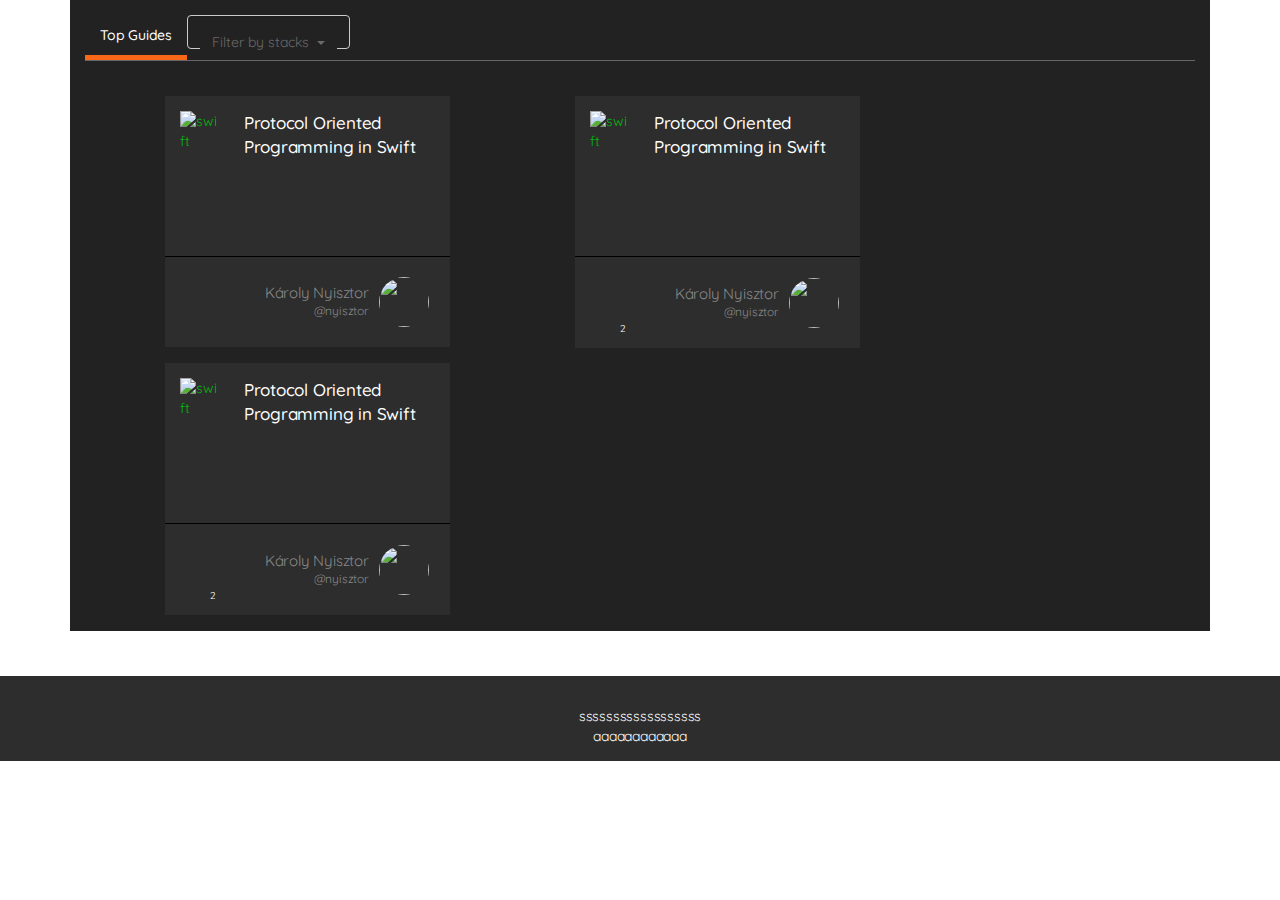
==== guides.html @ ede220b5 "dd" ====
<!DOCTYPE HTML>
<html>
	<head>
		<title>Sebas663</title>
		<meta charset="utf-8">
		<meta http-equiv="X-UA-Compatible" content="IE=edge">
		<meta name="viewport" content="width=device-width, initial-scale=1">

		<!-- Css link -->
		<!--<link rel="stylesheet" href="assets/font-awesome/css/font-awesome.min.css">-->
        <!--<link rel="stylesheet" href="assets/bootstrap/css/bootstrap.min.css"> -->
		<!-- Latest compiled and minified CSS -->
		<link rel="stylesheet" href="https://maxcdn.bootstrapcdn.com/bootstrap/3.3.7/css/bootstrap.min.css" integrity="sha384-BVYiiSIFeK1dGmJRAkycuHAHRg32OmUcww7on3RYdg4Va+PmSTsz/K68vbdEjh4u" crossorigin="anonymous">

		<!-- HTML5 shim and Respond.js for IE8 support of HTML5 elements and media queries -->
		<!-- WARNING: Respond.js doesn't work if you view the page via file:// -->
		<!--[if lt IE 9]>
		<script src="https://oss.maxcdn.com/html5shiv/3.7.3/html5shiv.min.js"></script>
		<script src="https://oss.maxcdn.com/respond/1.4.2/respond.min.js"></script>
		<![endif]-->  
		<link rel="stylesheet" href="https://use.fontawesome.com/9592a7c427.css">
		<script src="https://use.fontawesome.com/0fc3d1ae27.js"></script>

       	<link href="https://fonts.googleapis.com/css?family=Merriweather+Sans|Muli|Oxygen|Poppins|Quicksand|Roboto" rel="stylesheet">
		<link rel="stylesheet" href="assets/custom-css/base.css">
	</head>
	<body>
         <div id="body">
            <div class="container">
				<div id="article-list">
                    <div class="row">
                        <div class="col-md-12">
                            <ul class="nav">
                                <li><a href="/guides/" class="active">Top Guides</a></li>
								<li class="stack-filter">
                                    <div class="btn-group bootstrap-select show-tick form-control">
                                        <button type="button" class="btn dropdown-toggle btn-default" data-toggle="dropdown" data-id="stacks" title="Filter by stacks">
                                            <span class="filter-option pull-left">Filter by stacks</span>
                                            &nbsp;
                                            <span class="bs-caret">
                                                <span class="caret"></span>
                                            </span>
                                        </button>
                                        <div class="dropdown-menu open">
                                            <div class="popover-title">
                                                <button type="button" class="close" aria-hidden="true">×</button>Scroll for additional stacks
                                            </div>
                                            <ul class="dropdown-menu inner" role="menu">
                                                <li data-original-index="0">
                                                    <a tabindex="0"  data-tokens="null"><span class="text">Java and J2EE</span>
                                                    <span class="glyphicon glyphicon-ok check-mark"></span>
                                                    </a>
                                                </li>
                                                <li data-original-index="0">
                                                    <a tabindex="0"  data-tokens="null"><span class="text">Java and J2EE 2</span>
                                                    <span class="glyphicon glyphicon-ok check-mark"></span>
                                                    </a>
                                                </li>
                                                <li data-original-index="0">
                                                    <a tabindex="0"  data-tokens="null"><span class="text">Java and J2EE 3</span>
                                                    <span class="glyphicon glyphicon-ok check-mark"></span>
                                                    </a>
                                                </li>
                                            </ul>
                                    </div>
                                    <select id="stacks" name="stacks" class="form-control selectpicker" data-header="Scroll for additional stacks" data-size="10" data-dropup-auto="false" data-title="Filter by stacks" data-selected-text-format="count > 0" multiple="" onchange="filter()" style="display: none;" tabindex="-98">
                                            
                                        <option value="Java and J2EE">Java and J2EE</option>
                                        <option value="Java and J2EE">Java and J2EE 2</option>
                                        <option value="Java and J2EE">Java and J2EE 3</option>
                                    </select>
                                </div>
                            </li>
                        </ul>
                        <br style="clear: left;">
                    </div>
                </div>
                <div class="row">
                    <div class="col-md-12">
                        <div class="row article-row">
                            <div class="col-sm-3 col-md-offset-1 article-teaser" data-row-id="0">
                                <a href="/guides/swift/protocol-oriented-programming-in-swift">
                                    <span class="clickable"></span>
                                    <div class="row">
                                        <div class="col-xs-3">
                                            <span class="stack" style="display: none;">swift</span>
                                            <div class="article-description">
                                                <img src="/guides/static/img/stack_images/swift.png" width="40" height="43" alt="swift">
                                            </div><!-- description -->
                                        </div><!-- col -->
                                        <div class="col-xs-8 article-description title">
                                            <p> Protocol Oriented Programming in Swift</p>
                                        </div><!-- col -->
                                    </div> <!-- row -->
                                    <div class="row">
                                        <div class="col-xs-12">
                                            <hr>
                                        </div>
                                    </div>
                                    <div class="row">
                                        <!--<div class="heart-info heart col-xs-1">
                                            <span class="heart-count">2</span>
                                        </div>-->
                                        <p class="col-xs-11 article-author">
                                            <img src="https://avatars5.githubusercontent.com/u/198511?v=4&amp;s=100" alt="">
                                            <span class="name">Károly Nyisztor</span>
                                            <span class="gh-name">@nyisztor</span>                                                   
                                        </p>
                                    </div> <!-- row -->
                                </a><!-- clickable -->
                            </div> <!-- teaser col -->
                            
                            <div class="col-sm-3 col-md-offset-1 article-teaser" data-row-id="1">
                                <a href="/guides/swift/protocol-oriented-programming-in-swift">
                                    <span class="clickable"></span>
                                    <div class="row">
                                        <div class="col-xs-3">
                                            <span class="stack" style="display: none;">swift</span>
                                            <div class="article-description">
                                                <img src="/guides/static/img/stack_images/swift.png" width="40" height="43" alt="swift">
                                            </div><!-- description -->
                                        </div><!-- col -->
                                        <div class="col-xs-8 article-description title">
                                            <p> Protocol Oriented Programming in Swift</p>
                                        </div><!-- col -->
                                    </div> <!-- row -->
                                    <div class="row">
                                        <div class="col-xs-12">
                                            <hr>
                                        </div>
                                    </div>
                                    <div class="row">
                                        <div class="heart-info heart col-xs-1">
                                            <span class="heart-count">2</span>
                                        </div>
                                        <p class="col-xs-11 article-author">
                                            <img src="https://avatars5.githubusercontent.com/u/198511?v=4&amp;s=100" alt="">
                                            <span class="name">Károly Nyisztor</span>
                                            <span class="gh-name">@nyisztor</span>                                                   
                                        </p>
                                    </div> <!-- row -->
                                </a><!-- clickable -->
                            </div> <!-- teaser col -->

                            <div class="col-sm-3 col-md-offset-1 article-teaser" data-row-id="2">
                                <a href="/guides/swift/protocol-oriented-programming-in-swift">
                                    <span class="clickable"></span>
                                    <div class="row">
                                        <div class="col-xs-3">
                                            <span class="stack" style="display: none;">swift</span>
                                            <div class="article-description">
                                                <img src="/guides/static/img/stack_images/swift.png" width="40" height="43" alt="swift">
                                            </div><!-- description -->
                                        </div><!-- col -->
                                        <div class="col-xs-8 article-description title">
                                            <p> Protocol Oriented Programming in Swift</p>
                                        </div><!-- col -->
                                    </div> <!-- row -->
                                    <div class="row">
                                        <div class="col-xs-12">
                                            <hr>
                                        </div>
                                    </div>
                                    <div class="row">
                                        <div class="heart-info heart col-xs-1">
                                            <span class="heart-count">2</span>
                                        </div>
                                        <p class="col-xs-11 article-author">
                                            <img src="https://avatars5.githubusercontent.com/u/198511?v=4&amp;s=100" alt="">
                                            <span class="name">Károly Nyisztor</span>
                                            <span class="gh-name">@nyisztor</span>                                                   
                                        </p>
                                    </div> <!-- row -->
                                </a><!-- clickable -->
                            </div> <!-- teaser col -->
                            
                        </div> <!-- inner-row -->
                    </div> <!-- col-md-12 -->
                </div> <!-- outer-row -->
                <div class="row">
                    <div class="col-md-12">
                        <div class="row">
                            <!--
                            <div class="col-sm-10 load-guides col-md-offset-1">
                                Load More
                            </div>
                            -->
                        </div> <!-- inner row -->
                    </div><!-- col -->
                </div><!-- outer row -->					
            </div><!-- article list -->

        </div><!-- container -->
        <div id="signup-row" class="row" style="display:none;">
            <div class="col-md-12">
                <span class="close-btn">x</span>
                <div class="row">
                    
                </div> <!-- inner row -->
            </div><!-- col 12 -->
        </div><!-- row signup -->
    </div>

	<!-- Footer -->
	<div id="footer">
		<div class="container">
			<div class="row">
				<footer class="row">
				<!--<div id="footer-logo-1" class="row">-->
					<div class="col-xs-12">
						<!--<a href="#">
							<img src="/guides/static/img/footer_logo.png" width="191" height="42" alt="Pluralsight"> </a>-->
							ssssssssssssssssss
					</div><!-- col -->
					aaaaaaaaaaaa
				<!--</div>-->
				</footer>
			</div><!-- row -->
		</div><!-- container -->
	</div>
	<!-- end Footer -->
	<!-- load Js -->
	<!-- jQuery (necessary for Bootstrap's JavaScript plugins) -->
	<script src="https://ajax.googleapis.com/ajax/libs/jquery/1.12.4/jquery.min.js"></script>
	<!-- Include all compiled plugins (below), or include individual files as needed -->
	<!--<script src="assets/bootstrap/js/bootstrap.min.js"></script>-->
	<!-- Latest compiled and minified JavaScript -->
	<script src="https://maxcdn.bootstrapcdn.com/bootstrap/3.3.7/js/bootstrap.min.js" integrity="sha384-Tc5IQib027qvyjSMfHjOMaLkfuWVxZxUPnCJA7l2mCWNIpG9mGCD8wGNIcPD7Txa" crossorigin="anonymous"></script> 	
</body>
</html>
---- assets/custom-css/base.css ----
html {
        height: 100%;
    }

body {
    font-family: 'Quicksand', sans-serif; 
    letter-spacing: -.015em;
}

/* Mimic Pluralsight.com styling */
h1, h2, h3, h4, h5, h6 {
    font-weight: 200;
}

h1 {
    font-size: 50px;
}

h2 {
    font-size: 42px;
}

h3 {
    font-size: 30px;
}

h4 {
    font-size: 24px;
}

h5 {
    font-size: 19px;
}

h6 {
    font-size: 19px;
}


#header-white {
    background-color: #ffffff;
    color: #000000;
    padding: 15px 15px 15px 15px;
    border-bottom: 1px solid #ffffff; 
}

.navbar {
    background-color: #fff;
}


#navbar a {
    font-weight: 300;
}

#header-white .navbar {
    background-color: #ffffff;
    border-bottom: 1px solid #ffffff; 
}

#header-white #navbar a, #header-white #navbar a:visited, #header-white #navbar a:focus {
    color: #000000;
    text-decoration: none;
    background-color: #ffffff;
}

#header-white .emphasize {
    border: 1px solid #000000;
}

#header-white #navbar a:hover {
    color: #05b710;
}

/* Overwrite bootstrap default icon bar to make it show up on white background */
#header-white .navbar-toggle .icon-bar {
    background-color: #000000;
}

.emphasize {
    border: 1px solid #ffffff;
    padding: 15px;
}

#navbar a.emphasize {
    /* Align words with other links */
    margin-top: 6px;
    padding: 9px 35px 9px 35px;
}

a, a:visited, a:hover, a:focus {
    color: #05b710;
    text-decoration: none;
}

#title {
    clear: left;
    padding-top: 20px;
}

#table-of-contents {
    margin-top: 30px;
    font-size: 12px;
}

#table-of-contents ul {
    list-style-type: none;
    padding-left: 0px;
}

#table-of-contents h4 {
    font-size: 15px;
    color: #b0b0b0;
}

#table-of-contents a,
#table-of-contents a:visited,
#table-of-contents a:focus {
    color: #b0b0b0;
}

#table-of-contents a:hover {
    color: #05b710;
}

#article-header {
    position: relative;
    margin-bottom: 40px;
}

#article-header img {
    float: left;
    margin-top: 10px;
}

#article-header h2 {
    float: left;
    margin-left: 10px;
    margin-top: 3px;
    font-size: 16px;
}

#article-header h3 {
    clear: left;
    position: absolute;
    /* based on size of article image */
    left: 50px;
    top: 0px;
    font-size: 16px;
}


#body {
    background-color: #ffffff;
    color: #000000;
    padding-bottom: 15px;
}

#hero + #body {
    background-color: #171717;
    color: #ffffff;
}

.body-dark {
    background-color: #171717;
    color: #ffffff;
}

#article-list {
    background-color: #222222;
    padding: 15px;
    min-height: 250px;
    color: #ffffff;
    margin-bottom: 30px;
}

#article-list .nav {
    border-bottom: 1px solid #656466;
    color: #888888;
}

#article-list .nav > li {
    float: left;
}

#stacks {
    color: #696969;
    font-size: 14px;
}

/* Stack filter box */
#article-list .form-control {
    background-color: #222222;
}

#article-list .btn-default {
    background-color: #222222;
    border: none;
    font-size: 14px;
    color: #696969;
    padding-top: 10px;
}

/* Help on stack filter box */
#article-list .popover-title {
    background-color: #222222;
    border-bottom: 1px solid #696969;
}

#article-list .dropdown-menu {
    background-color: #222222;
}

/* 'X' button on stack filter box */
#article-list .dropdown-menu .close {
    color: #ffffff;
}

#article-list .dropdown-menu li a:hover {
    background-color: #696969;
}

#article-list .nav li a.active, #article-list .nav li a.active:visited, #article-list .nav li a.active:focus, #article-list .nav li.active:hover {
    color: #ffffff;
    background-color: #222222;
    border-bottom: 5px solid #f96816;
    font-weight: 500;
}

#article-list .nav li a, #article-list .nav li a:visited, #article-list .nav li a:focus, #article-list .nav li:hover {
    color: #ffffff;
    background-color: #222222;
}

/* Override button size for the bootstrap-select buttons to account for our
 * font. It defaults to 14px which is a bit too big for the default dropdown
 * text. */
.bootstrap-select .btn {
    font-size: 12px;
}
.btn {
    border-radius: 0;
}

#header-dark #navbar .dropdown-menu a,
#header-dark #navbar .dropdown-menu a:visited,
#header-dark #navbar .dropdown-menu a:focus {
    color: #000000;
    background-color: #ffffff;
}

.article-teaser {
    background-color: #2d2d2d;
    margin-right: 30px;
    margin-top: 15px;
    padding-left: 0px;
    padding-right: 0px;
    padding-bottom: 10px;
}

.article-teaser img.thumbnail {
    display: block;
    border: none;
}

@media(max-width:992px) {
    .article-teaser {
        margin-left: 30px;
    }
    .load-guides {
        margin-left: 45px;
    }
}

.article-teaser:hover {
    color: #f96816;
    background-color: #414042;
}

.article-teaser .article-author {
    color: #888888;
    font-size: 16px;
    padding-right: 10px;
    position: relative;
    overflow-wrap: break-word;
    word-wrap: break-word;
}

.article-teaser .heart-info {
    position: relative;
    top: 45px;
    margin-left: 35px;
}

.article-teaser .heart-info .heart-count {
    color: #ffffff;
    position: absolute;
    left: 30px;
    font-size: 10px;
    margin-left: -5px;
}

.article-teaser .article-author span.name {
    margin-right: 10px;
    margin-top: 5px;
    float: right;
    font-size: 15px;
}

.article-teaser .article-author span.gh-name {
    position: absolute;
    top: 25px;
    font-size: 12px;
}

.article-teaser .article-author img {
    float: right;
    width: 50px;
    height: 50px;
    border-radius: 26px;
}

/* Allow entire article teaser to be clickable */
.article-teaser span.clickable {
    position: absolute;
    width: 100%;
    height: 100%;
    top: 0;
    left: 0;
    z-index: 1;
}

.article-teaser .title {
    color: #ffffff;
    font-size: 17px;
    min-height: 140px;
    font-weight: 500;
}

.article-teaser hr {
    /* override bootstrap defaults */
    border-top: 1px solid #000000;
}

.article-description {
    /* Based off of article-teaser height. Forces the hr and link inside teaser
    * to show up in uniform place regardless of title length. */
    height: 100px;
    overflow-wrap: break-word;
    word-wrap: break-word;
    padding: 15px 0px 15px 15px;
}

.article-description img {
    float: left;
    margin-right: 10px;
}

#footer {
    /* Necessary to make sure table of contents z-index flows behind this. */
    position: relative;
    z-index: 2;
    padding: 30px 15px 15px 15px;
    background-color: #2d2d2d;
    color: #ffffff;
}

#footer a, #footer a:focus, #footer a:visited {
    color: #ffffff;
}

#footer a:hover {
    color: #000000;
    text-decoration: none;
}

#footer {
    text-align: center;
}

#footer img {
    margin-bottom: 10px;
}

#footer .social-links {
    padding-top: 10px;
}

#footer .social-links img {
    margin-right: 15px;
}
#footer-logo-1 {
    display: block;
}

@media(min-width:992px) {
    #footer #signup #email {
        /* Force bigger width when in same row as stacks box. */
        width: 210px;
    }

    .article-teaser .article-author span.gh-name {
        right: 70px;
    }

    #featured .article-details p.cta-text {
        color: #05b710;
    }

    #featured .article-details p.heart-info {
        margin-left: 30px;
    }
}

@media(max-width:992px) {
    .affix {
        position: static;
    }

    #user-info h4 {
        margin-top: 20px;
    }

    #article-sidebar {
        text-align: center;
    }

    #article-sidebar .emphasize-dark {
        display: inline;
    }

    #article-sidebar .hr-container {
        width: 100%;
    }

    #article {
        margin-top: 40px;
    }

    .article-description {
        height: 110px;
    }

    .article-teaser img.thumbnail {
        display: none;
    }

    .article-teaser .article-author {
        font-size: 14px;
    }

    .article-teaser .article-author span.gh-name {
        position: absolute;
        top: 25px;
        right: 55px;
    }

    .article-teaser .article-author {
        height: 40px;
    }

    .article-teaser .article-author img {
        width: 35px;
        height: 35px;
        border-radius: 20px;
    }
}

@media(max-width:767px) {
    #featured h1 {
        font-size: 36px;
    }

    #featured img {
        margin-left: 5px;
    }

    .article-teaser {
        margin-left: 0px;
    }

    #footer .form-group-sm {
        margin: 10px auto;
    }

    #footer #signup .form-group {
        width: auto;
    }

    #title {
        font-size: 32px;
        padding-top: 40px;
    }

    .markdown-body h1 {
        font-size: 32px;
    }

    .markdown-body h2 {
        font-size: 27px;
    }

    .markdown-body h3 {
        font-size: 19px;
    }

    .markdown-body h4 {
        font-size: 15px;
    }

    .markdown-body h5 {
        font-size: 27px;
    }

    .markdown-body h6 {
        font-size: 12px;
    }

    .lead {
        font-size: 30px;
    }

    /* Remove push on article text due to octicon link on mobile, there's no
    * hover here. */
    #article p {
        padding-left: 0px;
    }

    #article pre, #article blockquote, #article form {
        margin-left: 0px;
    }

    .close-btn {
        top: 10px;
        right: 5px;
    }

    /* Clear social share buttons that show up at bottom on mobile. */
    #signup-row {
        bottom: 50px;
    }
}


@media(min-width:1170px) {
    #article-sidebar {
        /* Avoid sidebar overflowing at really wide resolutions */
        max-width: 200px;
    }

    #footer-logo-1 {
        display: none;
    }

    #footer-logo-2 {
        display: block;
    }
}

@media screen and (max-width: 768px) {
    .btn-autosize {
    padding: 1px 5px;
    font-size: 12px;
    line-height: 1.5;
    border-radius: 3px;
    }
}
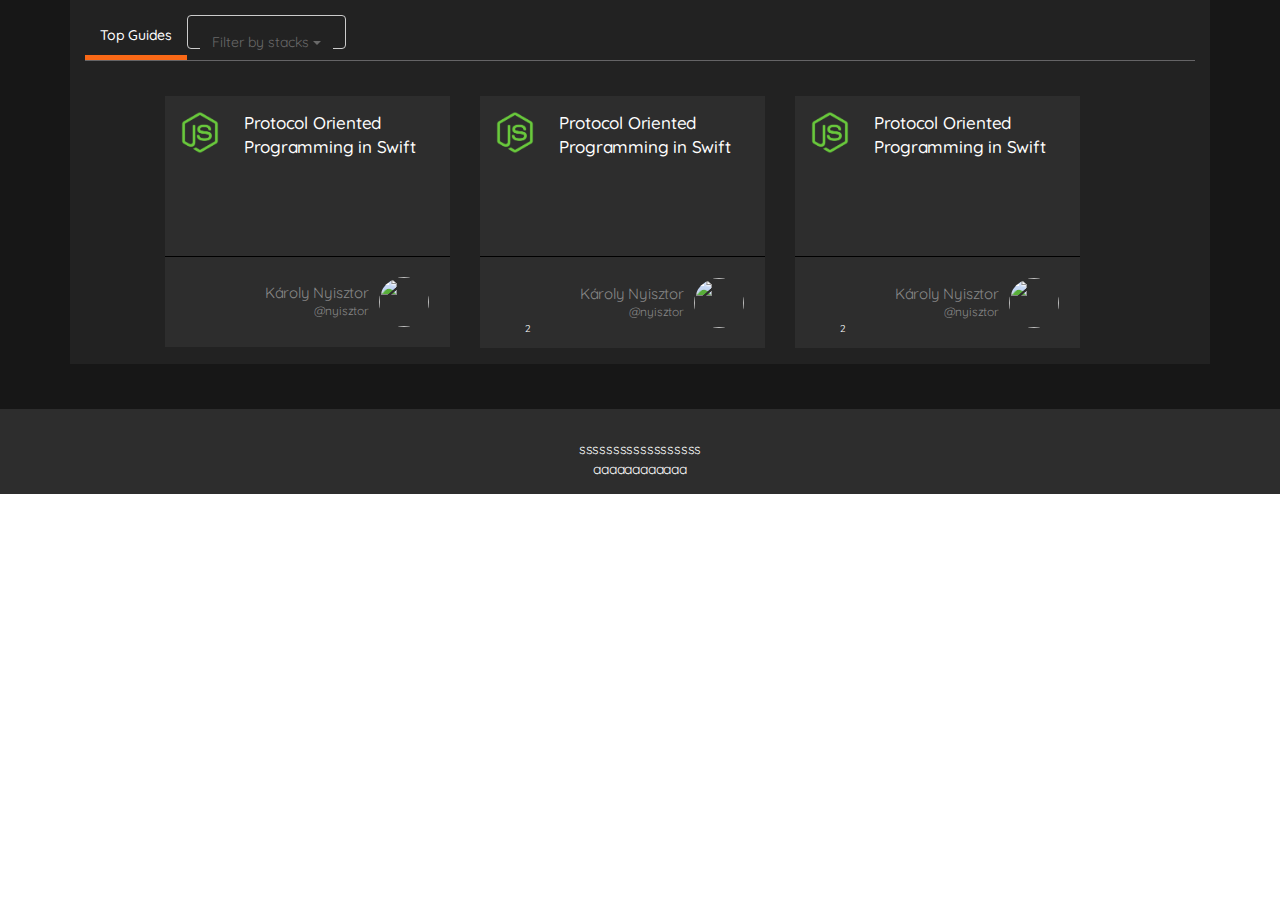
==== commit a3bf599d: "ret" ====
--- a/guides.html
+++ b/guides.html
@@ -7,11 +7,13 @@
 		<meta name="viewport" content="width=device-width, initial-scale=1">
 
 		<!-- Css link -->
-		<!--<link rel="stylesheet" href="assets/font-awesome/css/font-awesome.min.css">-->
-        <!--<link rel="stylesheet" href="assets/bootstrap/css/bootstrap.min.css"> -->
 		<!-- Latest compiled and minified CSS -->
 		<link rel="stylesheet" href="https://maxcdn.bootstrapcdn.com/bootstrap/3.3.7/css/bootstrap.min.css" integrity="sha384-BVYiiSIFeK1dGmJRAkycuHAHRg32OmUcww7on3RYdg4Va+PmSTsz/K68vbdEjh4u" crossorigin="anonymous">
-
+        <link rel="stylesheet" href="assets/custom-css/base.css">
+        <!-- Latest compiled and minified CSS -->
+        <!--<link rel="stylesheet" href="https://cdnjs.cloudflare.com/ajax/libs/bootstrap-select/1.12.3/css/bootstrap-select.min.css">-->
+        <link rel="stylesheet" href="https://cdnjs.cloudflare.com/ajax/libs/bootstrap-select/1.9.3/css/bootstrap-select.min.css">
+      
 		<!-- HTML5 shim and Respond.js for IE8 support of HTML5 elements and media queries -->
 		<!-- WARNING: Respond.js doesn't work if you view the page via file:// -->
 		<!--[if lt IE 9]>
@@ -19,62 +21,80 @@
 		<script src="https://oss.maxcdn.com/respond/1.4.2/respond.min.js"></script>
 		<![endif]-->  
 		<link rel="stylesheet" href="https://use.fontawesome.com/9592a7c427.css">
-		<script src="https://use.fontawesome.com/0fc3d1ae27.js"></script>
+		
 
        	<link href="https://fonts.googleapis.com/css?family=Merriweather+Sans|Muli|Oxygen|Poppins|Quicksand|Roboto" rel="stylesheet">
-		<link rel="stylesheet" href="assets/custom-css/base.css">
+		
 	</head>
 	<body>
+         <div id="hero">
+            
+
+        </div>
+
          <div id="body">
             <div class="container">
 				<div id="article-list">
                     <div class="row">
                         <div class="col-md-12">
                             <ul class="nav">
-                                <li><a href="/guides/" class="active">Top Guides</a></li>
+                                <li>
+                                    <a href="/guides/" class="active">Top Guides</a>
+                                </li>
 								<li class="stack-filter">
                                     <div class="btn-group bootstrap-select show-tick form-control">
-                                        <button type="button" class="btn dropdown-toggle btn-default" data-toggle="dropdown" data-id="stacks" title="Filter by stacks">
-                                            <span class="filter-option pull-left">Filter by stacks</span>
-                                            &nbsp;
-                                            <span class="bs-caret">
-                                                <span class="caret"></span>
-                                            </span>
+                                        <button type="button" 
+                                                class="btn dropdown-toggle btn-default" 
+                                                data-toggle="dropdown" 
+                                                data-id="stacks" 
+                                                title="Filter by stacks">
+                                            <span class="filter-option pull-left">Filter by stacks</span>&nbsp;<span class="bs-caret"><span class="caret"></span></span>
                                         </button>
                                         <div class="dropdown-menu open">
-                                            <div class="popover-title">
-                                                <button type="button" class="close" aria-hidden="true">×</button>Scroll for additional stacks
-                                            </div>
-                                            <ul class="dropdown-menu inner" role="menu">
+                                            <div class="popover-title"><button type="button" class="close">×</button>Scroll for additional stacks</div>
+                                            <!--<ul class="dropdown-menu inner">
                                                 <li data-original-index="0">
                                                     <a tabindex="0"  data-tokens="null"><span class="text">Java and J2EE</span>
                                                     <span class="glyphicon glyphicon-ok check-mark"></span>
                                                     </a>
                                                 </li>
-                                                <li data-original-index="0">
-                                                    <a tabindex="0"  data-tokens="null"><span class="text">Java and J2EE 2</span>
+                                                <li data-original-index="1">
+                                                    <a tabindex="1"  data-tokens="null"><span class="text">Java and J2EE 2</span>
                                                     <span class="glyphicon glyphicon-ok check-mark"></span>
                                                     </a>
                                                 </li>
-                                                <li data-original-index="0">
-                                                    <a tabindex="0"  data-tokens="null"><span class="text">Java and J2EE 3</span>
+                                                <li data-original-index="2">
+                                                    <a tabindex="2"  data-tokens="null"><span class="text">Java and J2EE 3</span>
                                                     <span class="glyphicon glyphicon-ok check-mark"></span>
                                                     </a>
                                                 </li>
-                                            </ul>
-                                    </div>
-                                    <select id="stacks" name="stacks" class="form-control selectpicker" data-header="Scroll for additional stacks" data-size="10" data-dropup-auto="false" data-title="Filter by stacks" data-selected-text-format="count > 0" multiple="" onchange="filter()" style="display: none;" tabindex="-98">
-                                            
-                                        <option value="Java and J2EE">Java and J2EE</option>
-                                        <option value="Java and J2EE">Java and J2EE 2</option>
-                                        <option value="Java and J2EE">Java and J2EE 3</option>
-                                    </select>
-                                </div>
-                            </li>
-                        </ul>
-                        <br style="clear: left;">
-                    </div>
-                </div>
+                                            </ul>-->
+                                        </div>
+                                        <select id="stacks" 
+                                                name="stacks" 
+                                                class="form-control selectpicker" 
+                                                data-header="Scroll for additional stacks" 
+                                                data-size="10" 
+                                                data-dropup-auto="false" 
+                                                data-title="Filter by stacks" 
+                                                data-selected-text-format="count > 0"
+                                                multiple="" 
+                                                onchange="filter()" 
+                                                style="display: none;" 
+                                                tabindex="-98">
+                                                
+                                            <option value="Java and J2EE">Java and J2EE 0</option>
+                                            <option value="Java and J2EE">Java and J2EE 02</option>
+                                            <option value="Java and J2EE">Java and J2EE 03</option>
+                                        </select>
+                                    </div>
+                                </li>
+                           </ul>
+                           <br style="clear: left;">
+                        </div><!-- col-md-12 -->
+                    </div> <!-- row-->
+
+
                 <div class="row">
                     <div class="col-md-12">
                         <div class="row article-row">
@@ -85,7 +105,7 @@
                                         <div class="col-xs-3">
                                             <span class="stack" style="display: none;">swift</span>
                                             <div class="article-description">
-                                                <img src="/guides/static/img/stack_images/swift.png" width="40" height="43" alt="swift">
+                                                <img src="guides/static/img/stack_images/node-js.png" width="40" height="43" alt="swift">
                                             </div><!-- description -->
                                         </div><!-- col -->
                                         <div class="col-xs-8 article-description title">
@@ -110,14 +130,14 @@
                                 </a><!-- clickable -->
                             </div> <!-- teaser col -->
                             
-                            <div class="col-sm-3 col-md-offset-1 article-teaser" data-row-id="1">
+                            <div class="col-sm-3 article-teaser" data-row-id="1">
                                 <a href="/guides/swift/protocol-oriented-programming-in-swift">
                                     <span class="clickable"></span>
                                     <div class="row">
                                         <div class="col-xs-3">
                                             <span class="stack" style="display: none;">swift</span>
                                             <div class="article-description">
-                                                <img src="/guides/static/img/stack_images/swift.png" width="40" height="43" alt="swift">
+                                                <img src="guides/static/img/stack_images/node-js.png" width="40" height="43" alt="swift">
                                             </div><!-- description -->
                                         </div><!-- col -->
                                         <div class="col-xs-8 article-description title">
@@ -142,14 +162,14 @@
                                 </a><!-- clickable -->
                             </div> <!-- teaser col -->
 
-                            <div class="col-sm-3 col-md-offset-1 article-teaser" data-row-id="2">
+                            <div class="col-sm-3 article-teaser" data-row-id="2">
                                 <a href="/guides/swift/protocol-oriented-programming-in-swift">
                                     <span class="clickable"></span>
                                     <div class="row">
                                         <div class="col-xs-3">
                                             <span class="stack" style="display: none;">swift</span>
                                             <div class="article-description">
-                                                <img src="/guides/static/img/stack_images/swift.png" width="40" height="43" alt="swift">
+                                                <img src="guides/static/img/stack_images/node-js.png" width="40" height="43" alt="swift">
                                             </div><!-- description -->
                                         </div><!-- col -->
                                         <div class="col-xs-8 article-description title">
@@ -189,7 +209,7 @@
                     </div><!-- col -->
                 </div><!-- outer row -->					
             </div><!-- article list -->
-
+        
         </div><!-- container -->
         <div id="signup-row" class="row" style="display:none;">
             <div class="col-md-12">
@@ -219,12 +239,23 @@
 		</div><!-- container -->
 	</div>
 	<!-- end Footer -->
-	<!-- load Js -->
-	<!-- jQuery (necessary for Bootstrap's JavaScript plugins) -->
-	<script src="https://ajax.googleapis.com/ajax/libs/jquery/1.12.4/jquery.min.js"></script>
-	<!-- Include all compiled plugins (below), or include individual files as needed -->
-	<!--<script src="assets/bootstrap/js/bootstrap.min.js"></script>-->
-	<!-- Latest compiled and minified JavaScript -->
-	<script src="https://maxcdn.bootstrapcdn.com/bootstrap/3.3.7/js/bootstrap.min.js" integrity="sha384-Tc5IQib027qvyjSMfHjOMaLkfuWVxZxUPnCJA7l2mCWNIpG9mGCD8wGNIcPD7Txa" crossorigin="anonymous"></script> 	
+
+    <!-- load Js -->
+    <!-- jQuery (necessary for Bootstrap's JavaScript plugins) -->
+    <script src="https://ajax.googleapis.com/ajax/libs/jquery/1.12.4/jquery.min.js"></script>
+    <!-- Latest compiled and minified JavaScript -->
+    <script src="https://maxcdn.bootstrapcdn.com/bootstrap/3.3.7/js/bootstrap.min.js" integrity="sha384-Tc5IQib027qvyjSMfHjOMaLkfuWVxZxUPnCJA7l2mCWNIpG9mGCD8wGNIcPD7Txa" crossorigin="anonymous"></script> 	
+    <!-- Latest compiled and minified JavaScript -->
+    <!--<script src="https://cdnjs.cloudflare.com/ajax/libs/bootstrap-select/1.12.3/js/bootstrap-select.min.js"></script>-->
+    <script src="https://cdnjs.cloudflare.com/ajax/libs/bootstrap-select/1.9.3/js/bootstrap-select.min.js"></script>
+    <script src="https://use.fontawesome.com/0fc3d1ae27.js"></script>
+    <script type="text/javascript">
+    /*
+        Force stacks select box to hide on initial load to prevent flashing
+        of the full box before the bootstrap-select js runs and transforms
+        it.
+    */
+    $('#stacks').hide();
+    </script>
 </body>
 </html>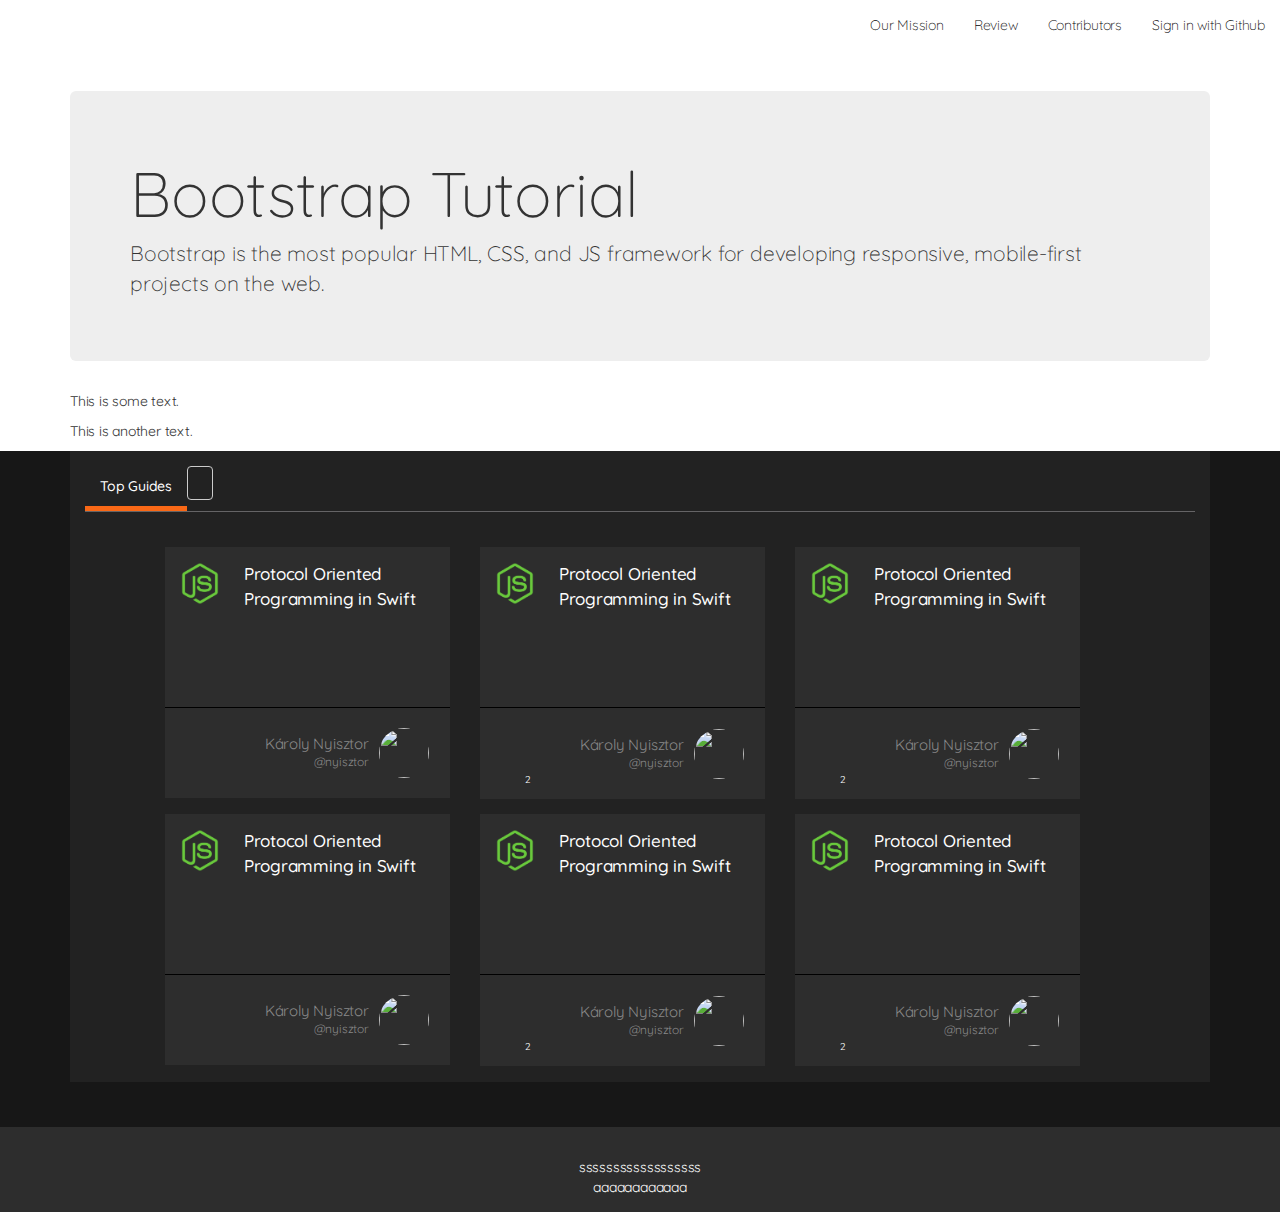
==== commit 3cb388ee: "ert" ====
--- a/guides.html
+++ b/guides.html
@@ -22,14 +22,44 @@
 		<![endif]-->  
 		<link rel="stylesheet" href="https://use.fontawesome.com/9592a7c427.css">
 		
-
        	<link href="https://fonts.googleapis.com/css?family=Merriweather+Sans|Muli|Oxygen|Poppins|Quicksand|Roboto" rel="stylesheet">
 		
 	</head>
 	<body>
+        <div id = "header-white" class = "page-header">
+            <nav id="myNavbar" class="navbar navbar-default navbar-fixed-top" role="navigation">
+                <div class="container-fluid">
+                    <div class="navbar-header">
+                        <button type="button" class="navbar-toggle" data-toggle="collapse" data-target="#navbar"> 
+                            <span class="sr-only">Toggle navigation</span>
+                            <span class="icon-bar"></span>
+                            <span class="icon-bar"></span>
+                            <span class="icon-bar"></span>
+                        </button>
+                    </div>
+
+                    <div id="navbar" class="navbar-collapse collapse" >
+                        <ul class="nav navbar-nav navbar-right">
+                            <li><a href="/guides/faq">Our Mission</a></li>
+                            <li><a href="/guides/in-review">Review</a></li>
+                            <li><a href="/guides/contributors">Contributors</a></li>
+                            <li><a href="/guides/login" class="cta-text">Sign in with Github</a></li>
+                        </ul>
+                        
+                    </div>
+                </div>
+            </nav>
+        </div>
          <div id="hero">
-            
-
+             <div class="container">
+                <div class="jumbotron">
+                    <h1>Bootstrap Tutorial</h1> 
+                    <p>Bootstrap is the most popular HTML, CSS, and JS framework for developing
+                    responsive, mobile-first projects on the web.</p> 
+                </div>
+                <p>This is some text.</p> 
+                <p>This is another text.</p> 
+                </div>
         </div>
 
          <div id="body">
@@ -43,15 +73,15 @@
                                 </li>
 								<li class="stack-filter">
                                     <div class="btn-group bootstrap-select show-tick form-control">
-                                        <button type="button" 
+                                        <!--<button type="button" 
                                                 class="btn dropdown-toggle btn-default" 
                                                 data-toggle="dropdown" 
                                                 data-id="stacks" 
                                                 title="Filter by stacks">
                                             <span class="filter-option pull-left">Filter by stacks</span>&nbsp;<span class="bs-caret"><span class="caret"></span></span>
-                                        </button>
-                                        <div class="dropdown-menu open">
-                                            <div class="popover-title"><button type="button" class="close">×</button>Scroll for additional stacks</div>
+                                        </button>-->
+                                        <!--<div class="dropdown-menu open">
+                                            <div class="popover-title"><button type="button" class="close">×</button>Scroll for additional stacks</div>-->
                                             <!--<ul class="dropdown-menu inner">
                                                 <li data-original-index="0">
                                                     <a tabindex="0"  data-tokens="null"><span class="text">Java and J2EE</span>
@@ -69,7 +99,7 @@
                                                     </a>
                                                 </li>
                                             </ul>-->
-                                        </div>
+                                        <!--</div>-->
                                         <select id="stacks" 
                                                 name="stacks" 
                                                 class="form-control selectpicker" 
@@ -96,6 +126,108 @@
 
 
                 <div class="row">
+                    <div class="col-md-12">
+                        <div class="row article-row">
+                            <div class="col-sm-3 col-md-offset-1 article-teaser" data-row-id="0">
+                                <a href="/guides/swift/protocol-oriented-programming-in-swift">
+                                    <span class="clickable"></span>
+                                    <div class="row">
+                                        <div class="col-xs-3">
+                                            <span class="stack" style="display: none;">swift</span>
+                                            <div class="article-description">
+                                                <img src="guides/static/img/stack_images/node-js.png" width="40" height="43" alt="swift">
+                                            </div><!-- description -->
+                                        </div><!-- col -->
+                                        <div class="col-xs-8 article-description title">
+                                            <p> Protocol Oriented Programming in Swift</p>
+                                        </div><!-- col -->
+                                    </div> <!-- row -->
+                                    <div class="row">
+                                        <div class="col-xs-12">
+                                            <hr>
+                                        </div>
+                                    </div>
+                                    <div class="row">
+                                        <!--<div class="heart-info heart col-xs-1">
+                                            <span class="heart-count">2</span>
+                                        </div>-->
+                                        <p class="col-xs-11 article-author">
+                                            <img src="https://avatars5.githubusercontent.com/u/198511?v=4&amp;s=100" alt="">
+                                            <span class="name">Károly Nyisztor</span>
+                                            <span class="gh-name">@nyisztor</span>                                                   
+                                        </p>
+                                    </div> <!-- row -->
+                                </a><!-- clickable -->
+                            </div> <!-- teaser col -->
+                            
+                            <div class="col-sm-3 article-teaser" data-row-id="1">
+                                <a href="/guides/swift/protocol-oriented-programming-in-swift">
+                                    <span class="clickable"></span>
+                                    <div class="row">
+                                        <div class="col-xs-3">
+                                            <span class="stack" style="display: none;">swift</span>
+                                            <div class="article-description">
+                                                <img src="guides/static/img/stack_images/node-js.png" width="40" height="43" alt="swift">
+                                            </div><!-- description -->
+                                        </div><!-- col -->
+                                        <div class="col-xs-8 article-description title">
+                                            <p> Protocol Oriented Programming in Swift</p>
+                                        </div><!-- col -->
+                                    </div> <!-- row -->
+                                    <div class="row">
+                                        <div class="col-xs-12">
+                                            <hr>
+                                        </div>
+                                    </div>
+                                    <div class="row">
+                                        <div class="heart-info heart col-xs-1">
+                                            <span class="heart-count">2</span>
+                                        </div>
+                                        <p class="col-xs-11 article-author">
+                                            <img src="https://avatars5.githubusercontent.com/u/198511?v=4&amp;s=100" alt="">
+                                            <span class="name">Károly Nyisztor</span>
+                                            <span class="gh-name">@nyisztor</span>                                                   
+                                        </p>
+                                    </div> <!-- row -->
+                                </a><!-- clickable -->
+                            </div> <!-- teaser col -->
+
+                            <div class="col-sm-3 article-teaser" data-row-id="2">
+                                <a href="/guides/swift/protocol-oriented-programming-in-swift">
+                                    <span class="clickable"></span>
+                                    <div class="row">
+                                        <div class="col-xs-3">
+                                            <span class="stack" style="display: none;">swift</span>
+                                            <div class="article-description">
+                                                <img src="guides/static/img/stack_images/node-js.png" width="40" height="43" alt="swift">
+                                            </div><!-- description -->
+                                        </div><!-- col -->
+                                        <div class="col-xs-8 article-description title">
+                                            <p> Protocol Oriented Programming in Swift</p>
+                                        </div><!-- col -->
+                                    </div> <!-- row -->
+                                    <div class="row">
+                                        <div class="col-xs-12">
+                                            <hr>
+                                        </div>
+                                    </div>
+                                    <div class="row">
+                                        <div class="heart-info heart col-xs-1">
+                                            <span class="heart-count">2</span>
+                                        </div>
+                                        <p class="col-xs-11 article-author">
+                                            <img src="https://avatars5.githubusercontent.com/u/198511?v=4&amp;s=100" alt="">
+                                            <span class="name">Károly Nyisztor</span>
+                                            <span class="gh-name">@nyisztor</span>                                                   
+                                        </p>
+                                    </div> <!-- row -->
+                                </a><!-- clickable -->
+                            </div> <!-- teaser col -->
+                            
+                        </div> <!-- inner-row -->
+                    </div> <!-- col-md-12 -->
+                </div> <!-- outer-row -->
+                 <div class="row">
                     <div class="col-md-12">
                         <div class="row article-row">
                             <div class="col-sm-3 col-md-offset-1 article-teaser" data-row-id="0">
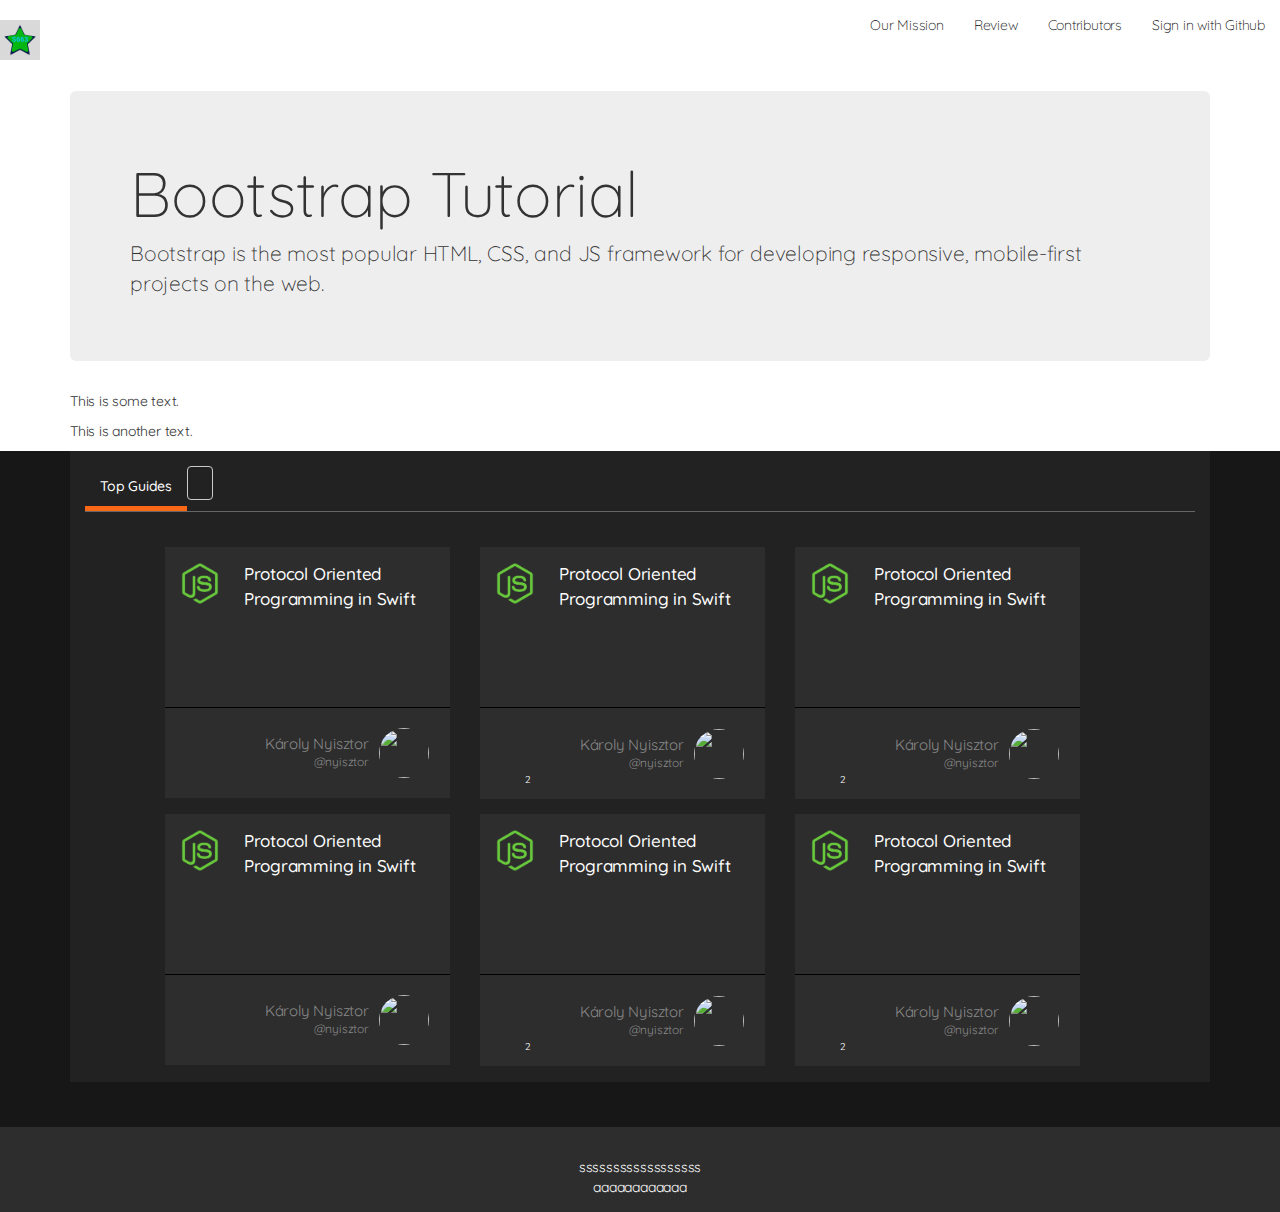
==== commit f43e497e: "sdfsdf" ====
--- a/guides.html
+++ b/guides.html
@@ -36,6 +36,9 @@
                             <span class="icon-bar"></span>
                             <span class="icon-bar"></span>
                         </button>
+                        <h1 class="navbar-brand">
+							<a href="#body"><img src="assets/img/S663.png" height="40" width="40" alt=""></a>
+						</h1>
                     </div>
 
                     <div id="navbar" class="navbar-collapse collapse" >
@@ -115,7 +118,7 @@
                                                 
                                             <option value="Java and J2EE">Java and J2EE 0</option>
                                             <option value="Java and J2EE">Java and J2EE 02</option>
-                                            <option value="Java and J2EE">Java and J2EE 03</option>
+                                            <option value="Java and J2EE">Java and J2EE 03 Java and J2EE 03</option>
                                         </select>
                                     </div>
                                 </li>
--- a/assets/custom-css/base.css
+++ b/assets/custom-css/base.css
@@ -36,6 +36,252 @@
     font-size: 19px;
 }
 
+/* animation keyfrem */
+@-webkit-keyframes wiggle {
+  from {
+    top: 10px;
+  }
+  to {
+    top: 20px;
+  }
+}
+@-moz-keyframes wiggle {
+  from {
+    top: 10px;
+  }
+  to {
+    top: 20px;
+  }
+}
+
+@-o-keyframes wiggle {
+  from {
+    top: 10px;
+  }
+  to {
+    top: 20px;
+  }
+}
+@keyframes wiggle {
+  from {
+    top: 10px;
+  }
+  to {
+    top: 20px;
+  }
+}
+/* =================
+   Home page style
+   ================= */
+#banner {
+  /*background: url('../img/banner.jpg');*/
+  background-size: cover;
+  padding: 250px 0;
+  position: relative;
+}
+#banner:before {
+  position: absolute;
+  z-index: 99;
+  background: rgba(0, 0, 0, 0.73);
+  top: 0;
+  left: 0;
+  right: 0;
+  bottom: 0;
+  content: '';
+}
+#banner .block {
+  position: relative;
+  z-index: 999;
+  color: #fff;
+}
+#banner .block h1 {
+  padding-bottom: 25px;
+  font-size: 55px;
+  font-weight: 100;
+  color: #80d6a3;
+}
+#banner .block h2 {
+  font-size: 18px;
+  line-height: 30px;
+  font-weight: 300;
+}
+#banner .block .btn-learn {
+  border: 1px solid #fff;
+  color: #fff;
+  border-radius: 25px;
+  margin: 0 7px;
+  padding: 10px 22px;
+  font-size: 14px;
+  transition: 0.3s;
+}
+#banner .block .btn-learn:hover {
+  border-color: #80d6a3;
+  color: #80d6a3;
+}
+#banner .block .buttons {
+  margin-top: 40px;
+}
+#banner .block .buttons a:first-child {
+  margin-left: 0;
+}
+#banner .scrolldown {
+  position: absolute;
+  left: 50%;
+  bottom: 18%;
+}
+#banner .scrolldown .scroll {
+  border-radius: 100px;
+  width: 25px;
+  height: 45px;
+  position: absolute;
+  left: 50%;
+  margin: 0 0 0 -15px;
+  display: inline-block;
+  border: 1px solid #fff;
+  z-index: 99;
+}
+#banner .scrolldown .scroll:after {
+  background: #fff;
+  border-radius: 300px;
+  width: 4px;
+  height: 9px;
+  position: absolute;
+  top: 10px;
+  left: 50%;
+  margin: 0 0 0 -2px;
+  display: block;
+  content: " ";
+  -webkit-animation: wiggle 0.5s linear 0s infinite alternate;
+  -moz-animation: wiggle 0.5s linear 0s infinite alternate;
+  -o-animation: wiggle 0.5s linear 0s infinite alternate;
+  animation: wiggle 0.5s linear 0s infinite alternate;
+}
+
+.owl-theme .owl-nav {
+  /*default owl-theme theme reset .disabled:hover links */
+}
+.owl-theme .owl-nav [class*='owl-'] {
+  -webkit-transition: all .3s ease;
+  transition: all .3s ease;
+}
+.owl-theme .owl-nav [class*='owl-'].disabled:hover {
+  background-color: #D6D6D6;
+}
+#blog-post.owl-theme {
+  position: relative;
+}
+#blog-post.owl-theme .owl-next,
+#blog-post.owl-theme .owl-prev {
+  width: 22px;
+  height: 40px;
+  margin-top: -20px;
+  position: absolute;
+  top: 50%;
+}
+#blog-post.owl-theme .owl-prev {
+  left: 10px;
+}
+#blog-post.owl-theme .owl-next {
+  right: 10px;
+}
+
+#features {
+  padding: 100px 0 0;
+}
+#features .feature-block {
+  padding-bottom: 35px;
+}
+#features .feature-block .icon-box {
+  margin-bottom: 24px;
+}
+#features .feature-block .icon-box i {
+  display: inline-block;
+  line-height: 1;
+  font-size: 60px;
+  transition: 0.3s;
+  color: #80d6a3;
+}
+#features .feature-block h4 {
+  font-size: 20px;
+  color: #333;
+  position: relative;
+  text-transform: none;
+  margin-bottom: 10px;
+  font-weight: 400;
+}
+#features .feature-block p {
+  font-size: 15px;
+  color: #888;
+  line-height: 24px;
+  font-weight: 300;
+  margin-top: 20px;
+  
+}
+#features .showcase-img {
+  margin-top: 40px;
+}
+
+/* =====================
+   Blog Post
+   ===================== */
+
+
+#blog {
+  padding:100px 0;
+  background: #f1f1f1;
+}
+#blog-post .block {
+  background: #fff;
+  margin:0 5px;
+}
+
+#blog-post  .content {
+  padding:30px 25px; 
+  text-align: center;
+}
+#blog-post .content h4 {
+  text-transform: capitalize;
+  position: relative;
+  margin: 20px 0 10px;
+  padding: 10px 0;
+}
+#blog-post .content h4 a {
+  color: #333;
+}
+#blog-post .content h4 a:hover {
+ color: #80d6a3; 
+}
+#blog-post .content h4::before {
+    content: '';
+    position: absolute;
+    left: 45%;
+    top: -6px;
+    width: 30px;
+    height: 2px;
+    background-color: #80d6a3;
+    -webkit-transition: .3s all;
+    -o-transition: .3s all;
+    transition: .3s all;
+}
+#blog-post .content small {
+  color: #999;
+}
+#blog-post .content p {
+  margin-top: 10px;
+  color: #777;
+}
+#blog-post .content .btn-read {
+  background: #80d6a3;
+  color: #fff;
+  padding:10px 20px;
+  font-size: 13px;
+  margin-top: 15px;
+  border-radius: 25px;
+}
+
+/* =====================
+   Blog Page
+   ===================== */
 
 #header-white {
     background-color: #ffffff;
@@ -70,6 +316,11 @@
 
 #header-white #navbar a:hover {
     color: #05b710;
+}
+
+.navbar-brand {
+  padding: 0;
+  height: auto;
 }
 
 /* Overwrite bootstrap default icon bar to make it show up on white background */
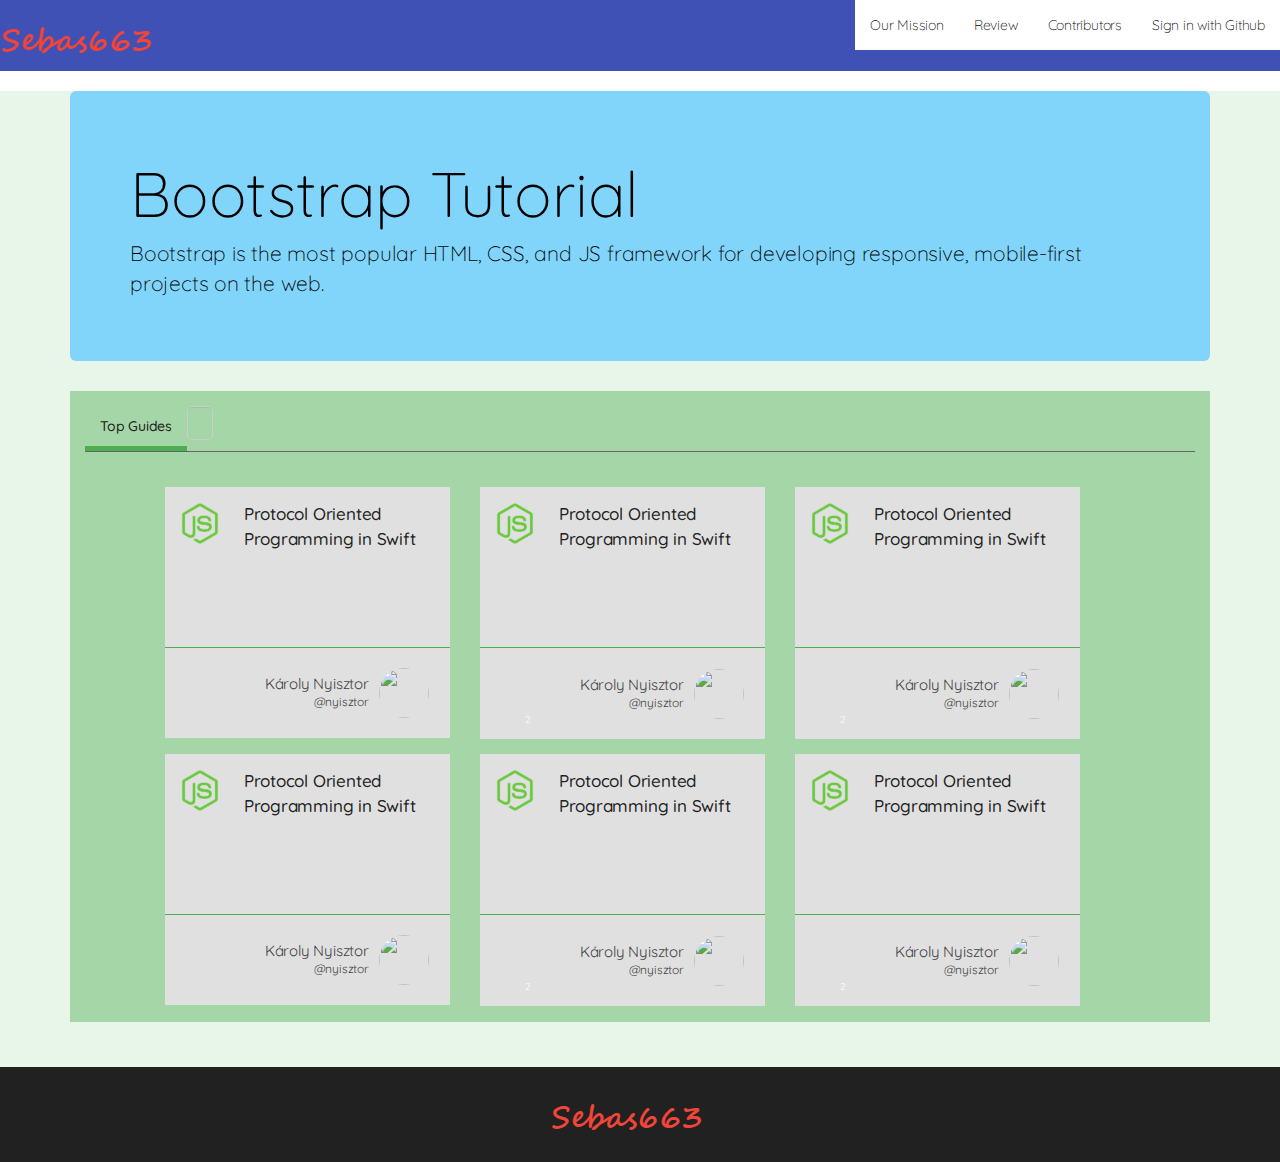
==== commit bc4cfea4: "dfgdfgh" ====
--- a/guides.html
+++ b/guides.html
@@ -37,8 +37,8 @@
                             <span class="icon-bar"></span>
                         </button>
                         <h1 class="navbar-brand">
-							<a href="#body"><img src="assets/img/S663.png" height="40" width="40" alt=""></a>
-						</h1>
+							<a href="#body"><img src="assets/img/logo.png"  alt=""></a>
+					   </h1>
                     </div>
 
                     <div id="navbar" class="navbar-collapse collapse" >
@@ -60,9 +60,7 @@
                     <p>Bootstrap is the most popular HTML, CSS, and JS framework for developing
                     responsive, mobile-first projects on the web.</p> 
                 </div>
-                <p>This is some text.</p> 
-                <p>This is another text.</p> 
-                </div>
+            </div>
         </div>
 
          <div id="body">
@@ -365,9 +363,8 @@
 					<div class="col-xs-12">
 						<!--<a href="#">
 							<img src="/guides/static/img/footer_logo.png" width="191" height="42" alt="Pluralsight"> </a>-->
-							ssssssssssssssssss
+							<a href="#body"><img src="assets/img/logo.png"  alt="Sebas663"></a>
 					</div><!-- col -->
-					aaaaaaaaaaaa
 				<!--</div>-->
 				</footer>
 			</div><!-- row -->
--- a/assets/custom-css/base.css
+++ b/assets/custom-css/base.css
@@ -221,6 +221,10 @@
   margin-top: 40px;
 }
 
+.jumbotron {
+    background-color:#81D4FA !important; 
+}
+
 /* =====================
    Blog Post
    ===================== */
@@ -300,8 +304,8 @@
 }
 
 #header-white .navbar {
-    background-color: #ffffff;
-    border-bottom: 1px solid #ffffff; 
+    background-color: #3F51B5;
+    border-bottom: 1px solid #3F51B5; 
 }
 
 #header-white #navbar a, #header-white #navbar a:visited, #header-white #navbar a:focus {
@@ -315,7 +319,7 @@
 }
 
 #header-white #navbar a:hover {
-    color: #05b710;
+    color: #4CAF50;
 }
 
 .navbar-brand {
@@ -340,7 +344,7 @@
 }
 
 a, a:visited, a:hover, a:focus {
-    color: #05b710;
+    color: #4CAF50;
     text-decoration: none;
 }
 
@@ -361,17 +365,17 @@
 
 #table-of-contents h4 {
     font-size: 15px;
-    color: #b0b0b0;
+    color: #9E9E9E;
 }
 
 #table-of-contents a,
 #table-of-contents a:visited,
 #table-of-contents a:focus {
-    color: #b0b0b0;
+    color: #9E9E9E;
 }
 
 #table-of-contents a:hover {
-    color: #05b710;
+    color: #4CAF50;
 }
 
 #article-header {
@@ -402,15 +406,16 @@
 
 
 #body {
-    background-color: #ffffff;
+    background-color: #E8F5E9;
     color: #000000;
     padding-bottom: 15px;
 }
 
-#hero + #body {
-    background-color: #171717;
-    color: #ffffff;
-}
+#hero  {
+    background-color: #E8F5E9;
+    color: #000000;
+}
+
 
 .body-dark {
     background-color: #171717;
@@ -418,7 +423,8 @@
 }
 
 #article-list {
-    background-color: #222222;
+    /*background-color: #222222;*/
+     background-color: #A5D6A7;
     padding: 15px;
     min-height: 250px;
     color: #ffffff;
@@ -441,11 +447,13 @@
 
 /* Stack filter box */
 #article-list .form-control {
-    background-color: #222222;
+    /*background-color: #222222;*/
+     background-color: #A5D6A7;
 }
 
 #article-list .btn-default {
-    background-color: #222222;
+   /*background-color: #222222;*/
+    background-color: #A5D6A7;
     border: none;
     font-size: 14px;
     color: #696969;
@@ -454,33 +462,37 @@
 
 /* Help on stack filter box */
 #article-list .popover-title {
-    background-color: #222222;
+    /*background-color: #222222;*/
+     background-color: #A5D6A7;
     border-bottom: 1px solid #696969;
 }
 
 #article-list .dropdown-menu {
-    background-color: #222222;
+    /*background-color: #222222;*/
+     background-color: #A5D6A7;
 }
 
 /* 'X' button on stack filter box */
 #article-list .dropdown-menu .close {
-    color: #ffffff;
+    color: #212121;
 }
 
 #article-list .dropdown-menu li a:hover {
-    background-color: #696969;
+    background-color: #C8E6C9;
 }
 
 #article-list .nav li a.active, #article-list .nav li a.active:visited, #article-list .nav li a.active:focus, #article-list .nav li.active:hover {
-    color: #ffffff;
-    background-color: #222222;
-    border-bottom: 5px solid #f96816;
+    color: #212121;
+    /*background-color: #222222;*/
+     background-color: #A5D6A7;
+    border-bottom: 5px solid #4CAF50;
     font-weight: 500;
 }
 
 #article-list .nav li a, #article-list .nav li a:visited, #article-list .nav li a:focus, #article-list .nav li:hover {
-    color: #ffffff;
-    background-color: #222222;
+    color: #212121;
+    /*background-color: #222222;*/
+     background-color: #A5D6A7;
 }
 
 /* Override button size for the bootstrap-select buttons to account for our
@@ -493,15 +505,15 @@
     border-radius: 0;
 }
 
-#header-dark #navbar .dropdown-menu a,
+/*#header-dark #navbar .dropdown-menu a,
 #header-dark #navbar .dropdown-menu a:visited,
 #header-dark #navbar .dropdown-menu a:focus {
     color: #000000;
     background-color: #ffffff;
-}
+}*/
 
 .article-teaser {
-    background-color: #2d2d2d;
+    background-color: #E0E0E0;
     margin-right: 30px;
     margin-top: 15px;
     padding-left: 0px;
@@ -524,12 +536,13 @@
 }
 
 .article-teaser:hover {
-    color: #f96816;
-    background-color: #414042;
+    color: #4CAF50;
+    /*background-color: #414042;*/
+    background-color: #F5F5F5;
 }
 
 .article-teaser .article-author {
-    color: #888888;
+    color: #424242;
     font-size: 16px;
     padding-right: 10px;
     position: relative;
@@ -582,7 +595,7 @@
 }
 
 .article-teaser .title {
-    color: #ffffff;
+    color: #212121;
     font-size: 17px;
     min-height: 140px;
     font-weight: 500;
@@ -590,7 +603,7 @@
 
 .article-teaser hr {
     /* override bootstrap defaults */
-    border-top: 1px solid #000000;
+    border-top: 1px solid #4CAF50;
 }
 
 .article-description {
@@ -612,7 +625,7 @@
     position: relative;
     z-index: 2;
     padding: 30px 15px 15px 15px;
-    background-color: #2d2d2d;
+    background-color: #212121;
     color: #ffffff;
 }
 
@@ -655,7 +668,7 @@
     }
 
     #featured .article-details p.cta-text {
-        color: #05b710;
+        color: #4CAF50;
     }
 
     #featured .article-details p.heart-info {
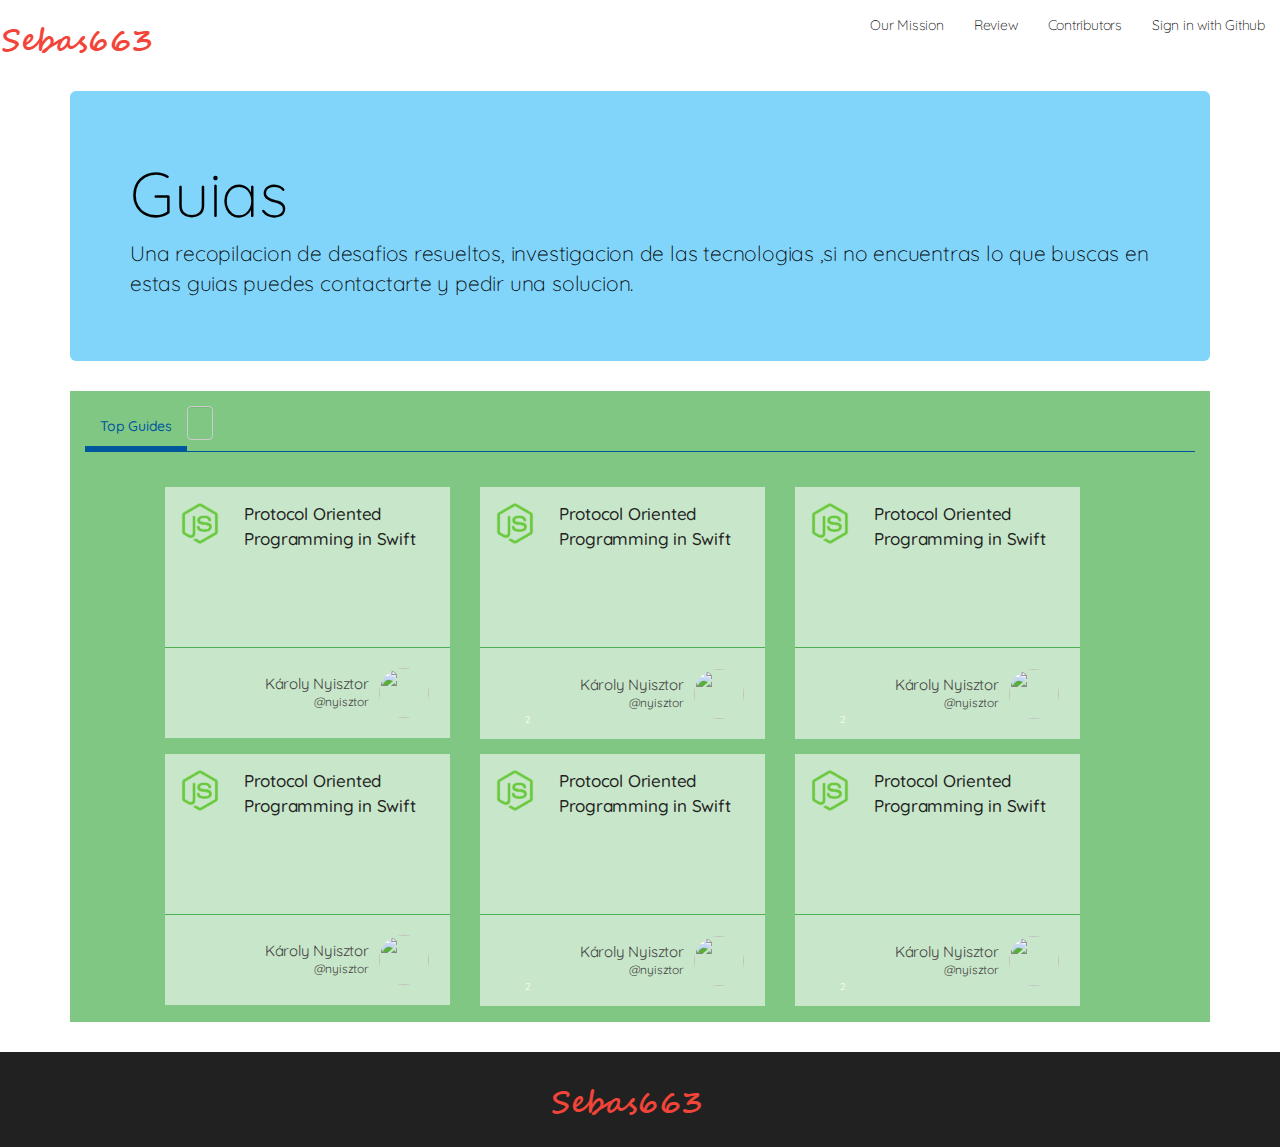
==== commit a1a7dca5: "dfgdfgh" ====
--- a/guides.html
+++ b/guides.html
@@ -25,7 +25,7 @@
        	<link href="https://fonts.googleapis.com/css?family=Merriweather+Sans|Muli|Oxygen|Poppins|Quicksand|Roboto" rel="stylesheet">
 		
 	</head>
-	<body>
+	<body id="body-white">
         <div id = "header-white" class = "page-header">
             <nav id="myNavbar" class="navbar navbar-default navbar-fixed-top" role="navigation">
                 <div class="container-fluid">
@@ -53,17 +53,17 @@
                 </div>
             </nav>
         </div>
-         <div id="hero">
+         <div >
              <div class="container">
                 <div class="jumbotron">
-                    <h1>Bootstrap Tutorial</h1> 
-                    <p>Bootstrap is the most popular HTML, CSS, and JS framework for developing
-                    responsive, mobile-first projects on the web.</p> 
+                    <h1>Guias</h1> 
+                    <p>Una recopilacion de desafios resueltos, investigacion de las tecnologias
+                       ,si no encuentras lo que buscas en estas guias puedes contactarte y pedir una solucion.</p> 
                 </div>
             </div>
         </div>
-
-         <div id="body">
+        <!--<div id="hero" class="row"></div>-->
+         <div>
             <div class="container">
 				<div id="article-list">
                     <div class="row">
@@ -71,6 +71,7 @@
                             <ul class="nav">
                                 <li>
                                     <a href="/guides/" class="active">Top Guides</a>
+                                    <!--Top Guides-->
                                 </li>
 								<li class="stack-filter">
                                     <div class="btn-group bootstrap-select show-tick form-control">
--- a/assets/custom-css/base.css
+++ b/assets/custom-css/base.css
@@ -75,10 +75,12 @@
    ================= */
 #banner {
   /*background: url('../img/banner.jpg');*/
+  background: url('../img/logo.png');
   background-size: cover;
   padding: 250px 0;
   position: relative;
 }
+
 #banner:before {
   position: absolute;
   z-index: 99;
@@ -89,22 +91,26 @@
   bottom: 0;
   content: '';
 }
+
 #banner .block {
   position: relative;
   z-index: 999;
   color: #fff;
 }
+
 #banner .block h1 {
   padding-bottom: 25px;
   font-size: 55px;
   font-weight: 100;
   color: #80d6a3;
 }
+
 #banner .block h2 {
   font-size: 18px;
   line-height: 30px;
   font-weight: 300;
 }
+
 #banner .block .btn-learn {
   border: 1px solid #fff;
   color: #fff;
@@ -114,21 +120,26 @@
   font-size: 14px;
   transition: 0.3s;
 }
+
 #banner .block .btn-learn:hover {
   border-color: #80d6a3;
   color: #80d6a3;
 }
+
 #banner .block .buttons {
   margin-top: 40px;
 }
+
 #banner .block .buttons a:first-child {
   margin-left: 0;
 }
+
 #banner .scrolldown {
   position: absolute;
   left: 50%;
   bottom: 18%;
 }
+
 #banner .scrolldown .scroll {
   border-radius: 100px;
   width: 25px;
@@ -140,6 +151,7 @@
   border: 1px solid #fff;
   z-index: 99;
 }
+
 #banner .scrolldown .scroll:after {
   background: #fff;
   border-radius: 300px;
@@ -160,16 +172,20 @@
 .owl-theme .owl-nav {
   /*default owl-theme theme reset .disabled:hover links */
 }
+
 .owl-theme .owl-nav [class*='owl-'] {
   -webkit-transition: all .3s ease;
   transition: all .3s ease;
 }
+
 .owl-theme .owl-nav [class*='owl-'].disabled:hover {
   background-color: #D6D6D6;
 }
+
 #blog-post.owl-theme {
   position: relative;
 }
+
 #blog-post.owl-theme .owl-next,
 #blog-post.owl-theme .owl-prev {
   width: 22px;
@@ -178,9 +194,11 @@
   position: absolute;
   top: 50%;
 }
+
 #blog-post.owl-theme .owl-prev {
   left: 10px;
 }
+
 #blog-post.owl-theme .owl-next {
   right: 10px;
 }
@@ -188,12 +206,15 @@
 #features {
   padding: 100px 0 0;
 }
+
 #features .feature-block {
   padding-bottom: 35px;
 }
+
 #features .feature-block .icon-box {
   margin-bottom: 24px;
 }
+
 #features .feature-block .icon-box i {
   display: inline-block;
   line-height: 1;
@@ -201,6 +222,7 @@
   transition: 0.3s;
   color: #80d6a3;
 }
+
 #features .feature-block h4 {
   font-size: 20px;
   color: #333;
@@ -209,6 +231,7 @@
   margin-bottom: 10px;
   font-weight: 400;
 }
+
 #features .feature-block p {
   font-size: 15px;
   color: #888;
@@ -304,14 +327,15 @@
 }
 
 #header-white .navbar {
-    background-color: #3F51B5;
-    border-bottom: 1px solid #3F51B5; 
+    background-color: #ffffff;
+    border-bottom: 1px solid #ffffff; 
 }
 
 #header-white #navbar a, #header-white #navbar a:visited, #header-white #navbar a:focus {
     color: #000000;
     text-decoration: none;
     background-color: #ffffff;
+    /*background-color: #000000;*/
 }
 
 #header-white .emphasize {
@@ -405,26 +429,25 @@
 }
 
 
-#body {
+#body-white{
+    background-color: #ffffff;
+    color: #000000;
+}
+
+#body-ligth-green {
     background-color: #E8F5E9;
     color: #000000;
-    padding-bottom: 15px;
-}
-
-#hero  {
-    background-color: #E8F5E9;
-    color: #000000;
-}
-
-
-.body-dark {
+}
+
+#body-dark {
     background-color: #171717;
     color: #ffffff;
 }
 
 #article-list {
     /*background-color: #222222;*/
-     background-color: #A5D6A7;
+     /*background-color: #A5D6A7;*/
+     background-color: #81C784;
     padding: 15px;
     min-height: 250px;
     color: #ffffff;
@@ -432,8 +455,8 @@
 }
 
 #article-list .nav {
-    border-bottom: 1px solid #656466;
-    color: #888888;
+    border-bottom: 1px solid #01579B;
+    color: #424242;
 }
 
 #article-list .nav > li {
@@ -441,40 +464,46 @@
 }
 
 #stacks {
-    color: #696969;
+    color: #01579B;
     font-size: 14px;
 }
 
 /* Stack filter box */
 #article-list .form-control {
+    color: #01579B;
     /*background-color: #222222;*/
-     background-color: #A5D6A7;
+     /*background-color: #A5D6A7;*/
+     background-color: #81C784;
 }
 
 #article-list .btn-default {
    /*background-color: #222222;*/
-    background-color: #A5D6A7;
+   /*background-color: #A5D6A7;*/
+     background-color: #81C784;
     border: none;
     font-size: 14px;
-    color: #696969;
+    color: #01579B;
     padding-top: 10px;
 }
 
 /* Help on stack filter box */
 #article-list .popover-title {
     /*background-color: #222222;*/
-     background-color: #A5D6A7;
-    border-bottom: 1px solid #696969;
+     /*background-color: #A5D6A7;*/
+     background-color: #81C784;
+    /*border-bottom: 1px solid #696969;01579B*/
+    border-bottom: 1px solid #01579B;
 }
 
 #article-list .dropdown-menu {
     /*background-color: #222222;*/
-     background-color: #A5D6A7;
+     /*background-color: #A5D6A7;*/
+     background-color: #81C784;
 }
 
 /* 'X' button on stack filter box */
 #article-list .dropdown-menu .close {
-    color: #212121;
+    color: #01579B;
 }
 
 #article-list .dropdown-menu li a:hover {
@@ -482,17 +511,22 @@
 }
 
 #article-list .nav li a.active, #article-list .nav li a.active:visited, #article-list .nav li a.active:focus, #article-list .nav li.active:hover {
-    color: #212121;
+    /*color: #212121;*/
+    color: #01579B;
     /*background-color: #222222;*/
-     background-color: #A5D6A7;
-    border-bottom: 5px solid #4CAF50;
+     background-color: #81C784;
+    /*border-bottom: 5px solid #4CAF50;*/
+     border-bottom: 5px solid #01579B;
     font-weight: 500;
 }
 
 #article-list .nav li a, #article-list .nav li a:visited, #article-list .nav li a:focus, #article-list .nav li:hover {
-    color: #212121;
+    /*color: #212121;*/
+    color: #01579B;
     /*background-color: #222222;*/
-     background-color: #A5D6A7;
+    /*background-color: #A5D6A7;*/
+     background-color: #81C784;
+     
 }
 
 /* Override button size for the bootstrap-select buttons to account for our
@@ -513,7 +547,7 @@
 }*/
 
 .article-teaser {
-    background-color: #E0E0E0;
+    background-color: #C8E6C9;
     margin-right: 30px;
     margin-top: 15px;
     padding-left: 0px;
@@ -538,7 +572,7 @@
 .article-teaser:hover {
     color: #4CAF50;
     /*background-color: #414042;*/
-    background-color: #F5F5F5;
+    background-color: #E8F5E9;
 }
 
 .article-teaser .article-author {
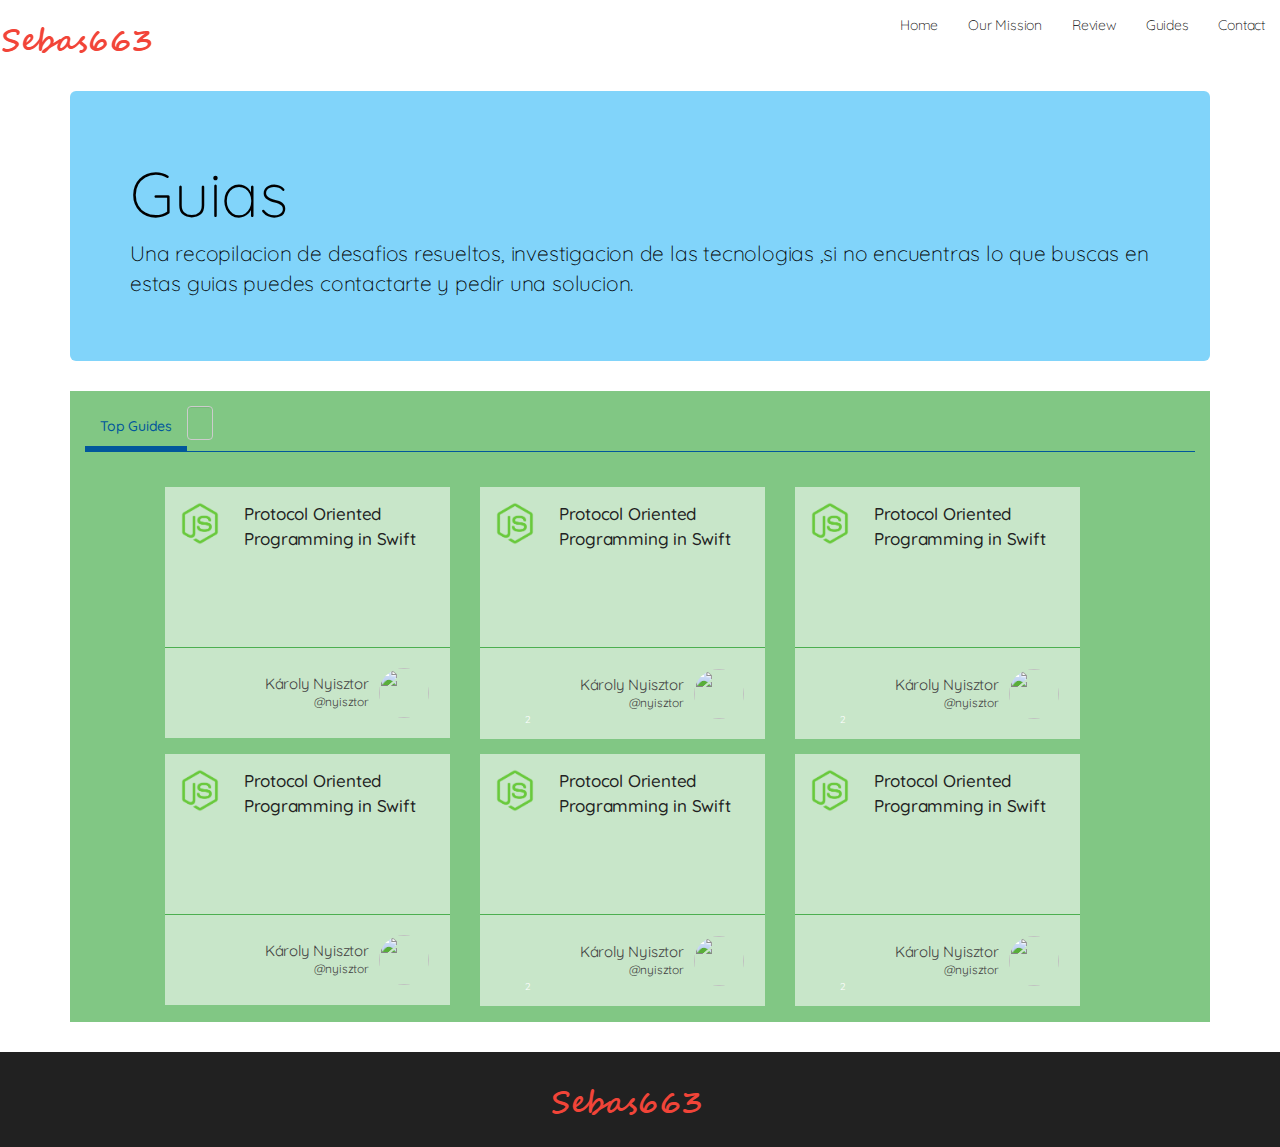
==== commit bba518da: "asdad" ====
--- a/guides.html
+++ b/guides.html
@@ -37,16 +37,17 @@
                             <span class="icon-bar"></span>
                         </button>
                         <h1 class="navbar-brand">
-							<a href="#body"><img src="assets/img/logo.png"  alt=""></a>
+							<a href="index.html"><img src="assets/img/logo.png"  alt=""></a>
 					   </h1>
                     </div>
 
                     <div id="navbar" class="navbar-collapse collapse" >
                         <ul class="nav navbar-nav navbar-right">
+                            <li><a href="index.html">Home</a></li>
                             <li><a href="/guides/faq">Our Mission</a></li>
                             <li><a href="/guides/in-review">Review</a></li>
-                            <li><a href="/guides/contributors">Contributors</a></li>
-                            <li><a href="/guides/login" class="cta-text">Sign in with Github</a></li>
+							<li><a href="guides.html">Guides</a></li>
+							<li><a href="#contact-form">Contact</a></li>
                         </ul>
                         
                     </div>
